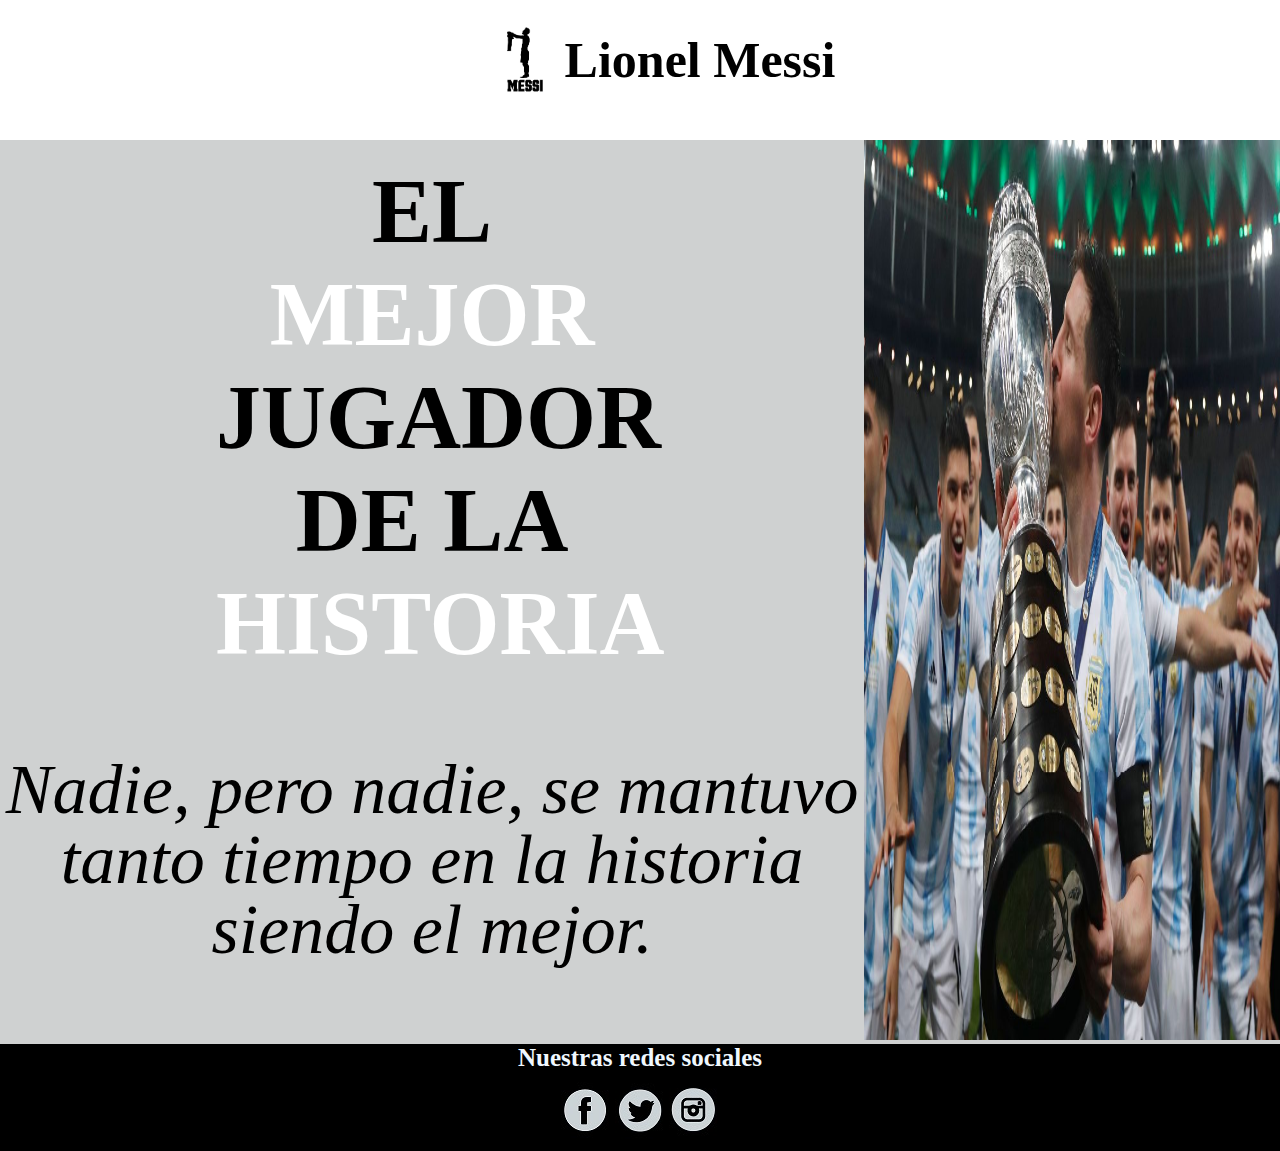
==== index.html @ c6b07533 "primer commit" ====
<!DOCTYPE html>
<html lang="en">

<head>
    <meta charset="UTF-8">
    <meta http-equiv="X-UA-Compatible" content="IE=edge">
    <meta name="viewport" content="width=device-width, initial-scale=1.0">
    <link rel="stylesheet" href="./estilo/style.css">
    <title>Lionel Messi</title>
</head>

<body>
    <header>
        <nav>
            <div><img src="./images/logo.jpg" alt="Logo de la pagina" class="logo-img">
                <h2 class="nombre-pagina">Lionel Messi</h2>
            </div>
            <ul>
                <li><a href="./pages/fotos.html">Fotos</a></li>
                <li><a href="./pages/videos.html">Videos</a></li>
                <li><a href="index.html">Inicio</a></li>
                <li><a href="./pages/biografia.html">Biografia</a></li>
                <li><a href="./pages/nosotros.html">Nosotros</a></li>
            </ul>

        </nav>
        </div>
    </header>
    <main class="areas">
        
            <div class="izquierda">
                <H1>EL <span class="mejor"> MEJOR</span> JUGADOR DE LA <span class="mejor"> HISTORIA</span></H1>
                <p>Nadie, pero nadie, se mantuvo tanto tiempo en la historia siendo el mejor.</p>
            </div>
            <div class="derecha">
                <img src="./images/image1.jpg" alt="">
            </div>

        
    </main>
    <!--Pie de pagina-->
    <footer class="pie-pagina">

        <div class="links-2">

            <h6> <span>Nuestras redes sociales</span></h6>
            <a href="https://www.facebook.com/"><img src="./images/logo1.jpg" alt="" class="logo-3"></a>
            <a href="https://www.twitter.com"><img src="./images/logo2.jpg" alt="" class="logo-3"></a>
            <a href="https://www.instagram.com"><img src="./images/logo3.jpg" alt="" class="logo-3"></a>
        </div>
    </footer>

</body>

</html>
---- estilo/style.css ----
* {
    margin: 0;
    padding: 0;
    box-sizing: border-box;
}


/* ------------Encabezado---------- */


header {
    width: 100%;
}

header nav div {
    display: flex;
    align-items: center;
}

header nav div img {
    height: 80px;
}

.nombre-pagina {
    font-size: 50px;
}


header nav {
    display: flex;
    justify-content: space-between;
    align-items: center;
    width: 100%;
    height: 100px;
    background-color: rgba(255, 255, 255, 0.479);


}


header nav ul {
    display: flex;
    list-style: none;

}

header nav ul li a {
    text-decoration: none;
    color: rgb(24, 21, 21);
    font-size: 25px;
    margin: 75px;
}



/* ---------main------- */

/*.izquierda {
    background-color: rgba(54, 58, 56, 0.301);
    height: 100vh;
    width: 50%;
}

.derecha {
    background: url(../images/image1.jpg);
    background-size: cover;
    background-position: center;

    align-items: center;
    width: 50%;
    height: 100vh;
}*/
.areas {

    display: grid;
    grid-template-areas:
        "izquierda derecha"


    ;

}

.izquierda {
    grid-area: izquierda;
    text-align: center;


}

.derecha {
    grid-area: derecha;
    text-align: center;
}

.areas div img {
    height: 100vh;
    width: 100%;

}

/*#pantalla {
    display: flex;
}*/

.mejor {
    color: white;

}

main div h1 {
    font-size: 90px;
    width: 50%;
    margin: auto;
    margin-bottom: 80px;
    margin-top: 20px;


}

main div p {
    font-size: 70px;
    line-height: 70px;


    margin: auto;
    padding-bottom: 30px;
    font-style: italic;
    border: 0 solid green;
}


/* -----footer------- */

footer {
    background-color: black;
    justify-content: space-around;
    display: flex;
    text-align: center;


}

.links-2 h6 {
    color: aliceblue;
    font-size: 25px;
    text-align: center;

}

.pie-pagina .links p {
    color: aliceblue;
    font-size: 25px;
}




/* -------Pagina Fotos------- */
/*main{
    background-color: #65aaaa;
    display: grid;
    grid-template-areas: 
    "contenedor aside"
    "contenedor aside"
    ;
}*/
main {
    background-color: rgb(207, 209, 209);
}

.galeria {
    width: 100%;
    margin: auto;
    display: grid;

    grid-template-columns: repeat(3, 1fr);
    gap: 20px;

}

.galeria div {
    text-align: center;

}

.galeria div h3 {
    font-size: 20px;
    padding: 10px;
    font-style: italic;

}

.galeria div img {
    width: auto;
    height: 50vh;
    object-fit: cover;
    box-shadow: 10px 10px 21px -9px black;
}

.galeria div iframe {
    width: auto;
    height: 50vh;
    font-size: 50px;

    object-fit: cover;
    box-shadow: 10px 10px 21px -9px black;
}



/* ---------biografia-------- */





.fondo-bio {
    height: 100vh;
    display: flex;
    justify-content: center;
    align-items: center;
    margin: auto;
    background-image: url("../images/biografia.jpg");
    background-repeat: repeat;




}

.biografia {
    width: 100%;
    height: 100vh;
    position: absolute;
    background: rgba(94, 87, 87, 0.432);
    opacity: 0.7;
}

.parrafo {
    z-index: 1;
    width: 900px;
    height: 900px;
    padding: 20px 20px;
    line-height: 1.5;
    background: rgba(247, 241, 241, 0.705);
    box-shadow: 1px 5px 25px rgba(156, 128, 128, 0.45);
    border-radius: 5px;
    object-fit: cover;
}

.parrafo img {


    border-radius: 5px;
    float: left;
    margin-right: 15px;
    text-align: justify;


}

.parrafo-bio {
    font-style: italic;
    font-size: 25px;
    line-height: 22px;

}

/* ---------Nosotros------ */


#mapa {
    display: block;
    text-align: center;
    align-items: center;
    justify-content: center;
    font-size: 50px;
}

.parrafo-2 {
    font-style: italic;
    font-size: 30px;
}


/* -------media queries fotos ------- */

@media screen and (max-width: 1329px) {
    nav {
        flex-direction: column;
        margin: 20px 20px;
        font-size: 5px;

    }

}

@media screen and (max-width: 1118px) {
    .galeria {
        width: 100%;
        margin: auto;
        display: grid;

        grid-template-columns: repeat(2, 1fr);
        gap: 20px;

    }

    header nav ul {
        display: none;
    }

    .nombre-pagina {
        font-size: 15px;
    }

}

@media screen and (max-width: 681px) {
    .foga {
        display: none;
    }

    .galeria {
        grid-template-columns: 1fr;
    }
}

/* -------media queries inicio ------- */


@media screen and (max-width: 1245px) {
    .areas {
        grid-template-areas:
            "izquierda"
            "derecha";
    }
}

@media screen and (max-width: 601px) {
    .derecha {
        display: none;
    }

    .areas div h1 {
        font-size: 65px;

    }

    .areas div p {
        font-size: 45px;

    }

}

/* -----media queries biografia--------- */


@media screen and (max-width: 1315px) {
    header nav ul {
        display: none;
    }

    .parrafo {
        z-index: 1;
        width: 900px;
        height: 750px;
        padding: 20px 20px;
        line-height: 1.5;
        background: rgba(247, 241, 241, 0.705);
        box-shadow: 1px 5px 25px rgba(0, 0, 0, 0.45);
        border-radius: 5px;
        object-fit: cover;
    }

    .parrafo-bio {
        font-style: italic;
        font-size: 20.5px;


    }

    .parrafo img {
        width: 30%;
    }
}

@media screen and (max-width: 603px) {
    .parrafo img {
        display: none;
    }

    .parrafo-bio {
        font-style: italic;
        font-size: 15px;


    }

}


/* -----media queries nosotros-------- */
@media screen and (max-width: 611px){
    #mapa h2{
        font-size: 20px;
    }
    #mapa iframe {
        width: 300px;
        height: 300px;
    }
    .parrafo-2{
        font-size: 15px;
    }
}
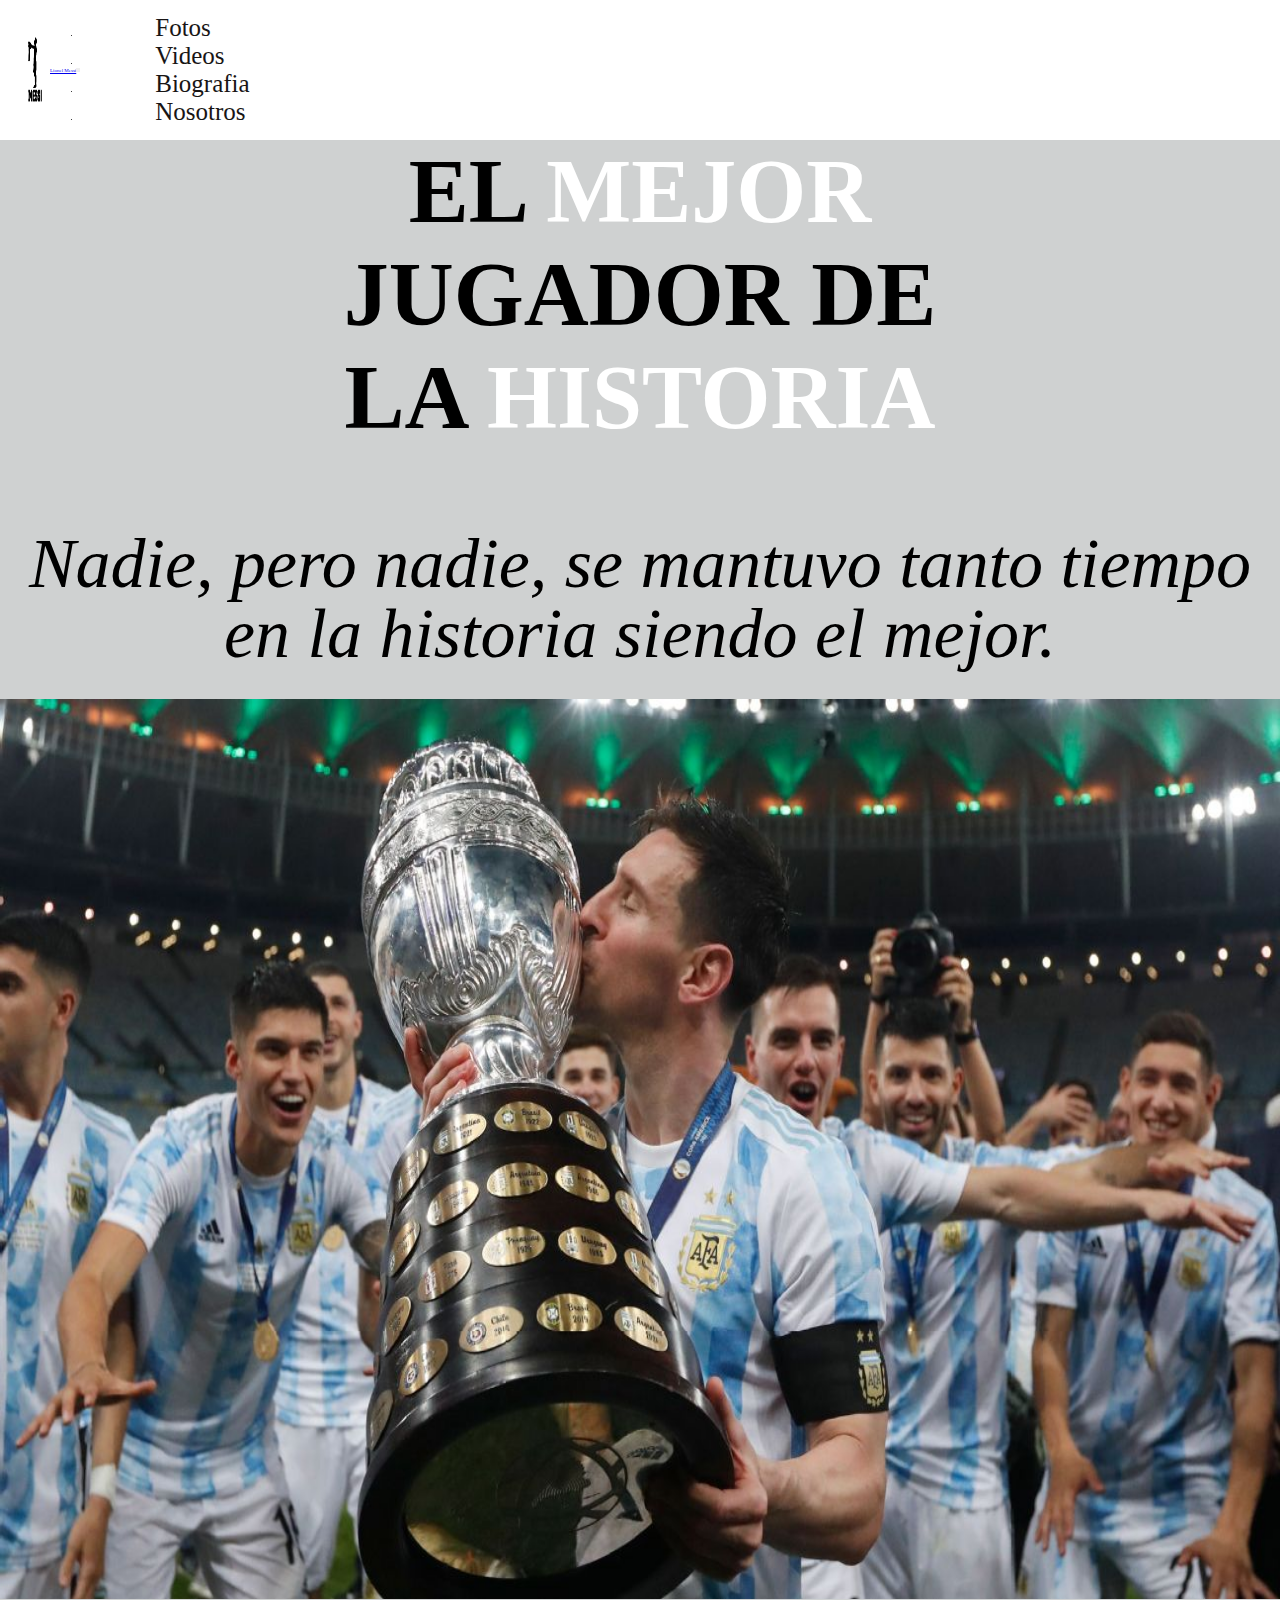
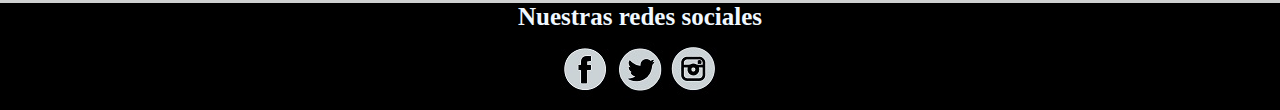
==== commit 18812d43: "changes" ====
--- a/index.html
+++ b/index.html
@@ -5,38 +5,58 @@
     <meta charset="UTF-8">
     <meta http-equiv="X-UA-Compatible" content="IE=edge">
     <meta name="viewport" content="width=device-width, initial-scale=1.0">
+    <!--link bootstrap-->
+    <link href="https://cdn.jsdelivr.net/npm/bootstrap@5.2.0/dist/css/bootstrap.min.css" rel="stylesheet"
+        integrity="sha384-gH2yIJqKdNHPEq0n4Mqa/HGKIhSkIHeL5AyhkYV8i59U5AR6csBvApHHNl/vI1Bx" crossorigin="anonymous">
     <link rel="stylesheet" href="./estilo/style.css">
     <title>Lionel Messi</title>
 </head>
 
 <body>
     <header>
-        <nav>
-            <div><img src="./images/logo.jpg" alt="Logo de la pagina" class="logo-img">
-                <h2 class="nombre-pagina">Lionel Messi</h2>
+        <nav class="navbar navbar-dark ">
+            <div class="container-fluid">
+                <a class="navbar-brand" href="#">
+                    <img src="./images/logo.jpg" alt="" width="30" height="24">
+                </a>
+                <a class="navbar-brand" href="#">Lionel Messi
+                    <link rel="stylesheet" href="index.html">
+                </a>
+                <button class="navbar-toggler" type="button" data-bs-toggle="collapse" data-bs-target="#navbarNav"
+                    aria-controls="navbarNav" aria-expanded="false" aria-label="Toggle navigation">
+                    <span class="navbar-toggler-icon"></span>
+                </button>
+                <div class="collapse navbar-collapse" id="navbarNav">
+                    <ul class="navbar-nav">
+                        <li class="nav-item">
+                            <a class="nav-link active" aria-current="page" href="./pages/fotos.html">Fotos</a>
+                        </li>
+                        <li class="nav-item">
+                            <a class="nav-link" href="./pages/videos.html">Videos</a>
+                        </li>
+                        <li class="nav-item">
+                            <a class="nav-link" href="./pages/biografia.html">Biografia</a>
+                        </li>
+                        <li class="nav-item">
+                            <a class="nav-link disabled">Nosotros</a>
+                        </li>
+                    </ul>
+                </div>
             </div>
-            <ul>
-                <li><a href="./pages/fotos.html">Fotos</a></li>
-                <li><a href="./pages/videos.html">Videos</a></li>
-                <li><a href="index.html">Inicio</a></li>
-                <li><a href="./pages/biografia.html">Biografia</a></li>
-                <li><a href="./pages/nosotros.html">Nosotros</a></li>
-            </ul>
-
         </nav>
-        </div>
+        
     </header>
     <main class="areas">
-        
-            <div class="izquierda">
-                <H1>EL <span class="mejor"> MEJOR</span> JUGADOR DE LA <span class="mejor"> HISTORIA</span></H1>
-                <p>Nadie, pero nadie, se mantuvo tanto tiempo en la historia siendo el mejor.</p>
-            </div>
-            <div class="derecha">
-                <img src="./images/image1.jpg" alt="">
-            </div>
 
-        
+        <div class="izquierda">
+            <H1>EL <span class="mejor"> MEJOR</span> JUGADOR DE LA <span class="mejor"> HISTORIA</span></H1>
+            <p>Nadie, pero nadie, se mantuvo tanto tiempo en la historia siendo el mejor.</p>
+        </div>
+        <div class="derecha">
+            <img src="./images/image1.jpg" alt="">
+        </div>
+
+
     </main>
     <!--Pie de pagina-->
     <footer class="pie-pagina">
@@ -50,6 +70,13 @@
         </div>
     </footer>
 
+
+
+    <!--scrip bootstrap-->
+    <script src="https://cdn.jsdelivr.net/npm/bootstrap@5.2.0/dist/js/bootstrap.bundle.min.js"
+        integrity="sha384-A3rJD856KowSb7dwlZdYEkO39Gagi7vIsF0jrRAoQmDKKtQBHUuLZ9AsSv4jD4Xa"
+        crossorigin="anonymous"></script>
+
 </body>
 
 </html>--- a/estilo/style.css
+++ b/estilo/style.css
@@ -8,17 +8,42 @@
 /* ------------Encabezado---------- */
 
 
+
 header {
     width: 100%;
+    
 }
 
 header nav div {
     display: flex;
     align-items: center;
 }
-
-header nav div img {
+.logo-img {
     height: 80px;
+    animation-name: fade-in;
+    animation-duration: 1s;
+    animation-delay: 1s;
+    animation-iteration-count: 1;
+    animation-timing-function: ease;
+}
+
+header nav div img{
+    height: 80px;
+}
+header nav div img{
+    animation-name: fade-in;
+    animation-duration: 1s;
+    animation-delay: 1s;
+    animation-iteration-count: 1;
+    animation-timing-function: ease;
+}
+@keyframes fade-in {
+    0% {
+        transform: translatex(-200px);
+        opacity: 0;
+        
+        background-color: aquamarine;
+    } 
 }
 
 .nombre-pagina {
@@ -36,10 +61,18 @@
 
 
 }
-
-
-header nav ul {
-    display: flex;
+.nombre-pagina:hover {
+    color: rgba(95, 233, 238, 0.418);
+
+
+}
+header nav ul li a:hover{
+    color: rgb(174, 174, 211);
+}
+
+
+header nav div {
+    display: flex ;
     list-style: none;
 
 }
@@ -49,7 +82,7 @@
     color: rgb(24, 21, 21);
     font-size: 25px;
     margin: 75px;
-}
+}*/
 
 
 
@@ -286,17 +319,18 @@
 
 /* -------media queries fotos ------- */
 
-@media screen and (max-width: 1329px) {
+@media screen and (max-width: 1315px) {
     nav {
-        flex-direction: column;
+        justify-content: space-between;
         margin: 20px 20px;
         font-size: 5px;
 
     }
-
-}
-
-@media screen and (max-width: 1118px) {
+    
+
+}
+
+@media screen and (max-width: 1335px) {
     .galeria {
         width: 100%;
         margin: auto;
@@ -308,14 +342,18 @@
     }
 
     header nav ul {
-        display: none;
+        display: block;
+        
+       
     }
 
     .nombre-pagina {
-        font-size: 15px;
-    }
-
-}
+        font-size: 39px;
+    }
+
+}
+
+
 
 @media screen and (max-width: 681px) {
     .foga {
@@ -360,7 +398,7 @@
 
 @media screen and (max-width: 1315px) {
     header nav ul {
-        display: none;
+     
     }
 
     .parrafo {
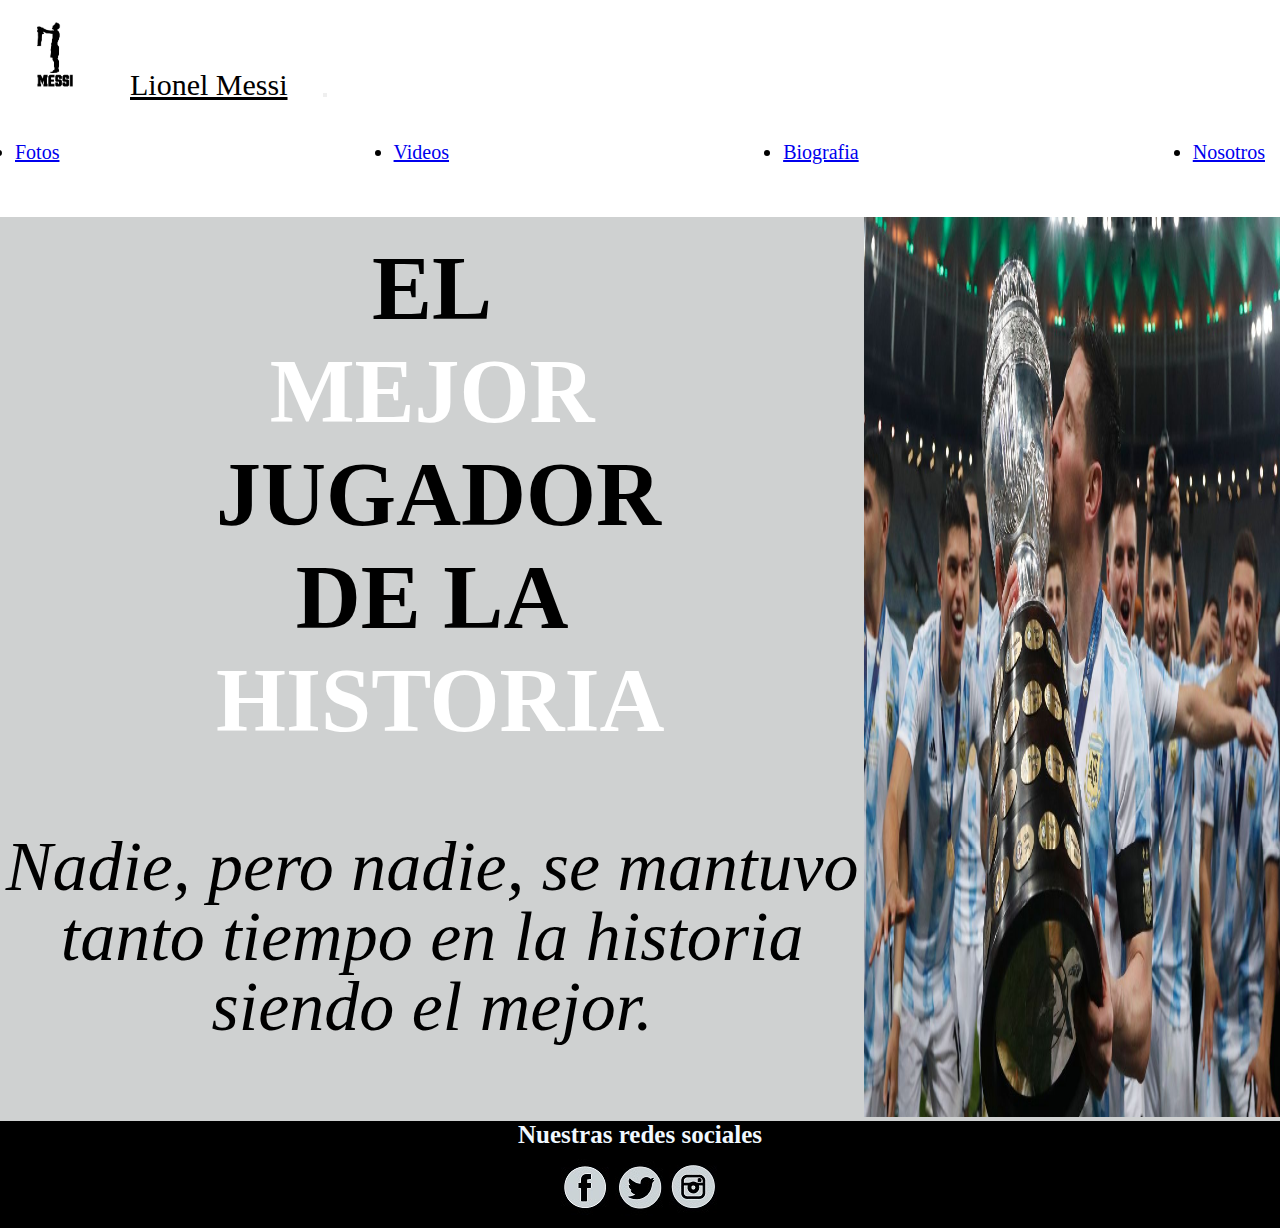
==== commit 1b921fab: "cambios" ====
--- a/index.html
+++ b/index.html
@@ -6,57 +6,51 @@
     <meta http-equiv="X-UA-Compatible" content="IE=edge">
     <meta name="viewport" content="width=device-width, initial-scale=1.0">
     <!--link bootstrap-->
-    <link href="https://cdn.jsdelivr.net/npm/bootstrap@5.2.0/dist/css/bootstrap.min.css" rel="stylesheet"
-        integrity="sha384-gH2yIJqKdNHPEq0n4Mqa/HGKIhSkIHeL5AyhkYV8i59U5AR6csBvApHHNl/vI1Bx" crossorigin="anonymous">
+  <link href="https://cdn.jsdelivr.net/npm/bootstrap@5.2.0/dist/css/bootstrap.min.css" rel="stylesheet"
+  integrity="sha384-gH2yIJqKdNHPEq0n4Mqa/HGKIhSkIHeL5AyhkYV8i59U5AR6csBvApHHNl/vI1Bx" crossorigin="anonymous">
     <link rel="stylesheet" href="./estilo/style.css">
     <title>Lionel Messi</title>
 </head>
 
 <body>
     <header>
-        <nav class="navbar navbar-dark ">
+        <nav class="navbar navbar-expand-lg ">
             <div class="container-fluid">
-                <a class="navbar-brand" href="#">
-                    <img src="./images/logo.jpg" alt="" width="30" height="24">
-                </a>
-                <a class="navbar-brand" href="#">Lionel Messi
-                    <link rel="stylesheet" href="index.html">
-                </a>
-                <button class="navbar-toggler" type="button" data-bs-toggle="collapse" data-bs-target="#navbarNav"
-                    aria-controls="navbarNav" aria-expanded="false" aria-label="Toggle navigation">
-                    <span class="navbar-toggler-icon"></span>
-                </button>
-                <div class="collapse navbar-collapse" id="navbarNav">
-                    <ul class="navbar-nav">
-                        <li class="nav-item">
-                            <a class="nav-link active" aria-current="page" href="./pages/fotos.html">Fotos</a>
-                        </li>
-                        <li class="nav-item">
-                            <a class="nav-link" href="./pages/videos.html">Videos</a>
-                        </li>
-                        <li class="nav-item">
-                            <a class="nav-link" href="./pages/biografia.html">Biografia</a>
-                        </li>
-                        <li class="nav-item">
-                            <a class="nav-link disabled">Nosotros</a>
-                        </li>
-                    </ul>
-                </div>
+                <img src="./images/logo.jpg" alt="Logo de la pagina" class="">
+              <a class="logo-messi" href="index.html">Lionel Messi</a>
+              <button class="navbar-toggler" type="button" data-bs-toggle="collapse" data-bs-target="#navbarNav" aria-controls="navbarNav" aria-expanded="false" aria-label="Toggle navigation">
+                <span class="navbar-toggler-icon"></span>
+              </button>
+              <div class="collapse navbar-collapse" id="navbarNav">
+                <ul class="navbar-nav">
+                  <li class="nav-item">
+                    <a class="nav-link" aria-current="page" href="./pages/fotos.html">Fotos</a>
+                  </li>
+                  <li class="nav-item">
+                    <a class="nav-link"aria-current="page" href="./pages/videos.html">Videos</a>
+                  </li>
+                  <li class="nav-item">
+                    <a class="nav-link" aria-current="page" href="./pages/biografia.html">Biografia</a>
+                  </li>
+                  <li class="nav-item">
+                    <a class="nav-link" aria-current="page" href="./pages/nosotros.html">Nosotros</a>
+                  </li>
+                </ul>
+              </div>
             </div>
-        </nav>
-        
+          </nav>
     </header>
     <main class="areas">
+        
+            <div class="izquierda">
+                <H1>EL <span class="mejor"> MEJOR</span> JUGADOR DE LA <span class="mejor"> HISTORIA</span></H1>
+                <p>Nadie, pero nadie, se mantuvo tanto tiempo en la historia siendo el mejor.</p>
+            </div>
+            <div class="derecha">
+                <img src="./images/image1.jpg" alt="">
+            </div>
 
-        <div class="izquierda">
-            <H1>EL <span class="mejor"> MEJOR</span> JUGADOR DE LA <span class="mejor"> HISTORIA</span></H1>
-            <p>Nadie, pero nadie, se mantuvo tanto tiempo en la historia siendo el mejor.</p>
-        </div>
-        <div class="derecha">
-            <img src="./images/image1.jpg" alt="">
-        </div>
-
-
+        
     </main>
     <!--Pie de pagina-->
     <footer class="pie-pagina">
@@ -70,12 +64,11 @@
         </div>
     </footer>
 
-
-
-    <!--scrip bootstrap-->
-    <script src="https://cdn.jsdelivr.net/npm/bootstrap@5.2.0/dist/js/bootstrap.bundle.min.js"
-        integrity="sha384-A3rJD856KowSb7dwlZdYEkO39Gagi7vIsF0jrRAoQmDKKtQBHUuLZ9AsSv4jD4Xa"
-        crossorigin="anonymous"></script>
+    
+  <!--scrip bootstrap-->
+  <script src="https://cdn.jsdelivr.net/npm/bootstrap@5.2.0/dist/js/bootstrap.bundle.min.js"
+  integrity="sha384-A3rJD856KowSb7dwlZdYEkO39Gagi7vIsF0jrRAoQmDKKtQBHUuLZ9AsSv4jD4Xa"
+  crossorigin="anonymous"></script>
 
 </body>
 
--- a/estilo/style.css
+++ b/estilo/style.css
@@ -8,28 +8,19 @@
 /* ------------Encabezado---------- */
 
 
-
-header {
+/*header {
     width: 100%;
-    
-}
-
-header nav div {
+}*/
+
+/*header nav div {
     display: flex;
     align-items: center;
-}
-.logo-img {
+}*/
+
+header nav div img {
     height: 80px;
-    animation-name: fade-in;
-    animation-duration: 1s;
-    animation-delay: 1s;
-    animation-iteration-count: 1;
-    animation-timing-function: ease;
-}
-
-header nav div img{
-    height: 80px;
-}
+}
+
 header nav div img{
     animation-name: fade-in;
     animation-duration: 1s;
@@ -46,33 +37,40 @@
     } 
 }
 
-.nombre-pagina {
-    font-size: 50px;
-}
-
-
-header nav {
+
+
+header nav div ul{
     display: flex;
     justify-content: space-between;
     align-items: center;
     width: 100%;
     height: 100px;
+    
+   
     background-color: rgba(255, 255, 255, 0.479);
 
 
 }
-.nombre-pagina:hover {
-    color: rgba(95, 233, 238, 0.418);
-
-
-}
-header nav ul li a:hover{
-    color: rgb(174, 174, 211);
-}
-
-
-header nav div {
-    display: flex ;
+.logo-messi{
+    font-size: 30px;
+    margin: 30px;
+    color: black;
+}
+.logo-messi:hover {
+    color: rgba(141, 190, 192, 0.904);
+   
+    
+
+}
+.nav-link:hover{
+    color: rgb(245, 16, 16);
+}
+
+
+
+
+/*header nav ul {
+    display: flex;
     list-style: none;
 
 }
@@ -81,7 +79,7 @@
     text-decoration: none;
     color: rgb(24, 21, 21);
     font-size: 25px;
-    margin: 75px;
+    margin: 85px;
 }*/
 
 
@@ -319,15 +317,11 @@
 
 /* -------media queries fotos ------- */
 
-@media screen and (max-width: 1315px) {
-    nav {
-        justify-content: space-between;
-        margin: 20px 20px;
-        font-size: 5px;
-
-    }
-    
-
+@media screen and (max-width: 993px) {
+ 
+    header nav div ul{
+        font-size: 10px;
+       }
 }
 
 @media screen and (max-width: 1335px) {
@@ -341,15 +335,11 @@
 
     }
 
-    header nav ul {
-        display: block;
-        
-       
-    }
-
-    .nombre-pagina {
+   
+
+    /*.nombre-pagina {
         font-size: 39px;
-    }
+    }*/
 
 }
 
@@ -374,6 +364,9 @@
             "izquierda"
             "derecha";
     }
+    .logo-messi{
+        display: none;
+    }
 }
 
 @media screen and (max-width: 601px) {
@@ -392,14 +385,27 @@
     }
 
 }
+@media screen and (max-width: 439px){
+    .logo-messi{
+        display: none;
+    }
+}
 
 /* -----media queries biografia--------- */
 
 
 @media screen and (max-width: 1315px) {
-    header nav ul {
-     
-    }
+
+        
+
+    
+    nav {
+        justify-content: space-between;
+        margin: 15px 15px;
+        font-size: 20px;
+
+    }
+    
 
     .parrafo {
         z-index: 1;
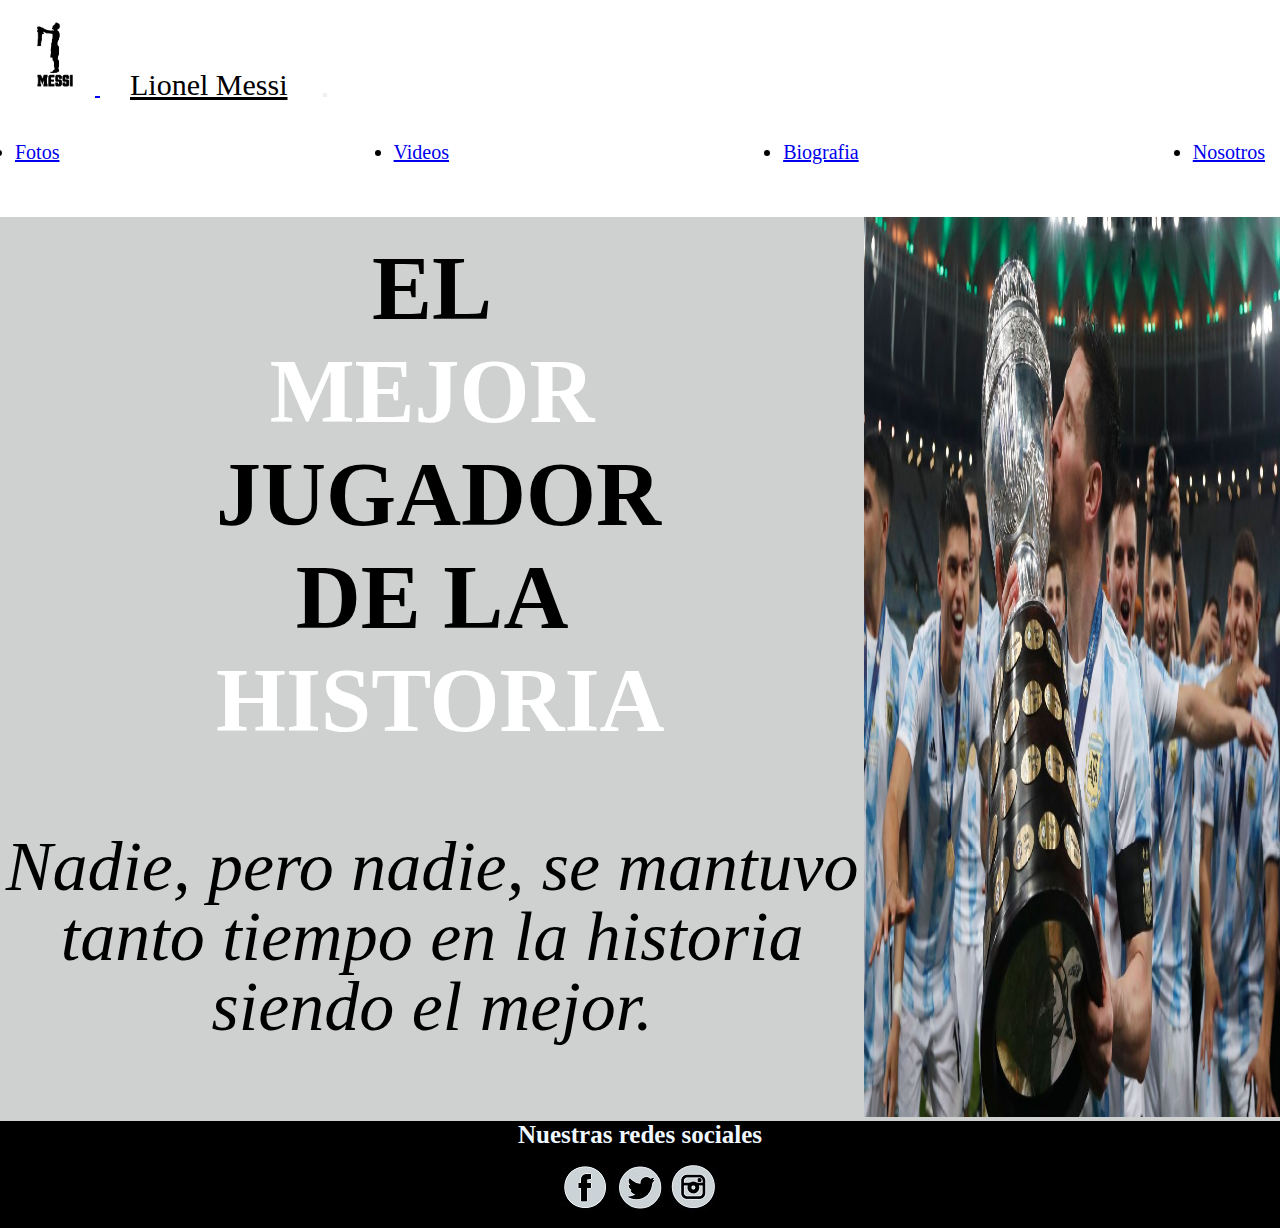
==== commit 1fa52488: "cambios44" ====
--- a/index.html
+++ b/index.html
@@ -16,7 +16,7 @@
     <header>
         <nav class="navbar navbar-expand-lg ">
             <div class="container-fluid">
-                <img src="./images/logo.jpg" alt="Logo de la pagina" class="">
+                <a href="index.html">  <img src="./images/logo.jpg"  alt="Logo de la pagina"> </a>
               <a class="logo-messi" href="index.html">Lionel Messi</a>
               <button class="navbar-toggler" type="button" data-bs-toggle="collapse" data-bs-target="#navbarNav" aria-controls="navbarNav" aria-expanded="false" aria-label="Toggle navigation">
                 <span class="navbar-toggler-icon"></span>
--- a/estilo/style.css
+++ b/estilo/style.css
@@ -302,11 +302,12 @@
 
 
 #mapa {
-    display: block;
+    display: flex;
     text-align: center;
     align-items: center;
     justify-content: center;
-    font-size: 50px;
+    
+   
 }
 
 .parrafo-2 {
